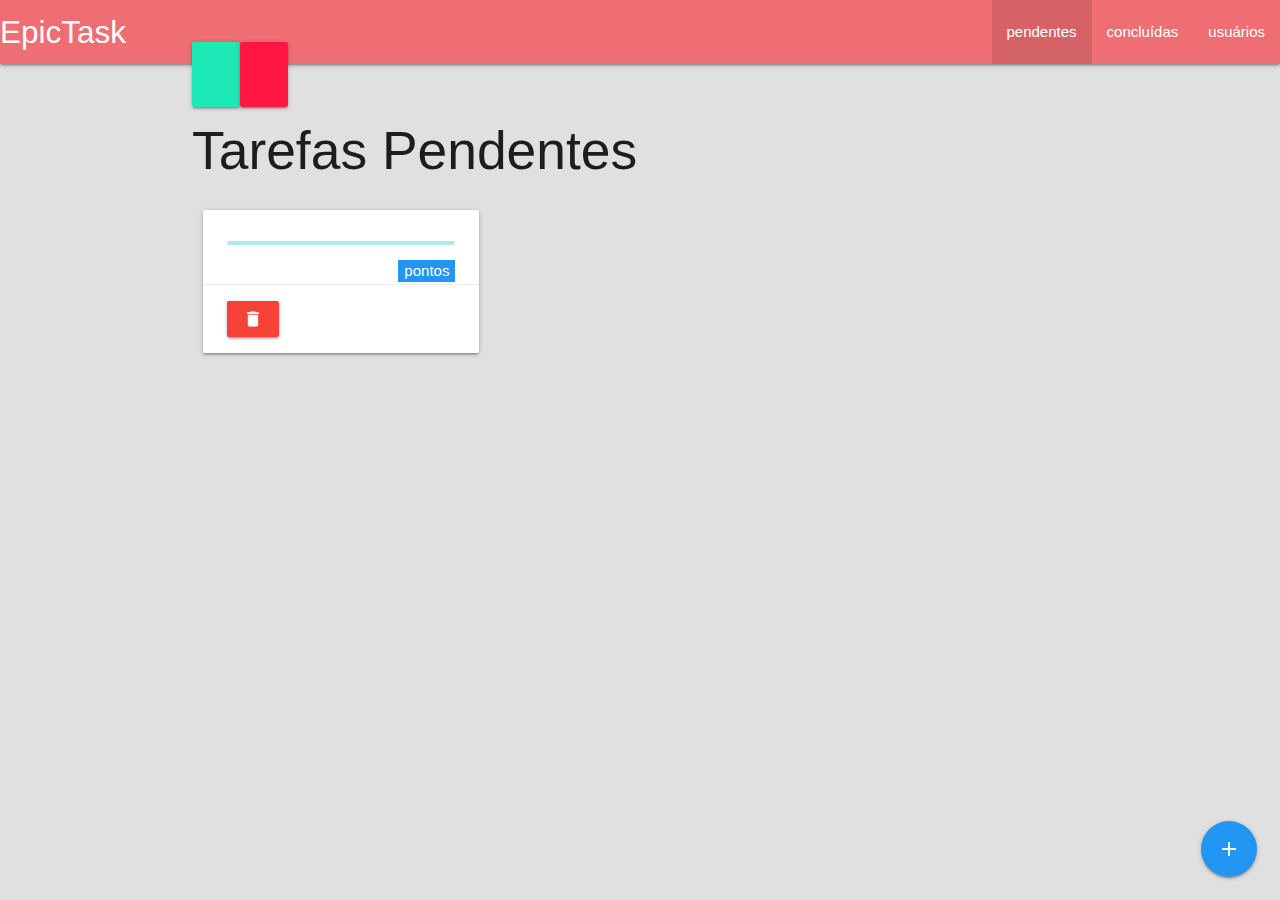
==== target/classes/templates/task/index.html @ df69e695 "projeto atualizado" ====
<!DOCTYPE html>
<html lang="pt-BR" xmlns:th="http://www.thymeleaf.org">

<head>
    <meta charset="UTF-8">
    <meta name="viewport" content="width=device-width, initial-scale=1.0">
    <link rel="stylesheet" href="https://cdnjs.cloudflare.com/ajax/libs/materialize/1.0.0/css/materialize.min.css">
    <link href="https://fonts.googleapis.com/icon?family=Material+Icons" rel="stylesheet">
    <link rel="stylesheet" href="style.css">
    <title>EpicTask</title>
</head>

<body class="grey lighten-2">

    <nav>
        <div class="nav-wrapper">
            <a href="#" class="brand-logo">EpicTask</a>
            <ul id="nav-mobile" class="right hide-on-med-and-down">
                <li class="active"><a href="/task">pendentes</a></li>
                <li><a href="#">concluídas</a></li>
                <li><a href="#">usuários</a></li>
                <li>
                    <img class="avatar" th:src="${avatar_url}" alt="">
                </li>
            </ul>
        </div>
    </nav>

    <main class="container">
        <span class="card-panel teal accent-3" th:if="${success}" th:text="${success}"></span>
        <span class="card-panel red accent-3 white-text" th:if="${error}" th:text="${error}"></span>

        <h2>Tarefas Pendentes</h2>

        <div class="row">
            <div class="col s12 m6 l4" th:each="task : ${tasks}">
                <div class="card">
                    <div class="card-content">
                        <div class="progress">
                            <div class="determinate" th:style="${'width:' + task.status + '%'}"></div>
                        </div>
                        <span class="card-title" th:text="${task.title}"></span>
                        <p th:text="${task.description}"></p>
                        <span data-badge-caption="pontos" class="badge blue white-text" th:text="${task.score}"></span>
                    </div>
                    <div class="card-action">
                        <a th:href="${'/task/delete/' + task.id}" class="btn red">
                            <i class="material-icons">delete</i>
                        </a>
                    </div>
                </div>
            </div>
        </div>

        <div class="fixed-action-btn">
            <a href="/task/new" class="btn-floating btn-large blue">
                <i class="large material-icons">add</i>
            </a>
        </div>

    </main>


</body>

</html>
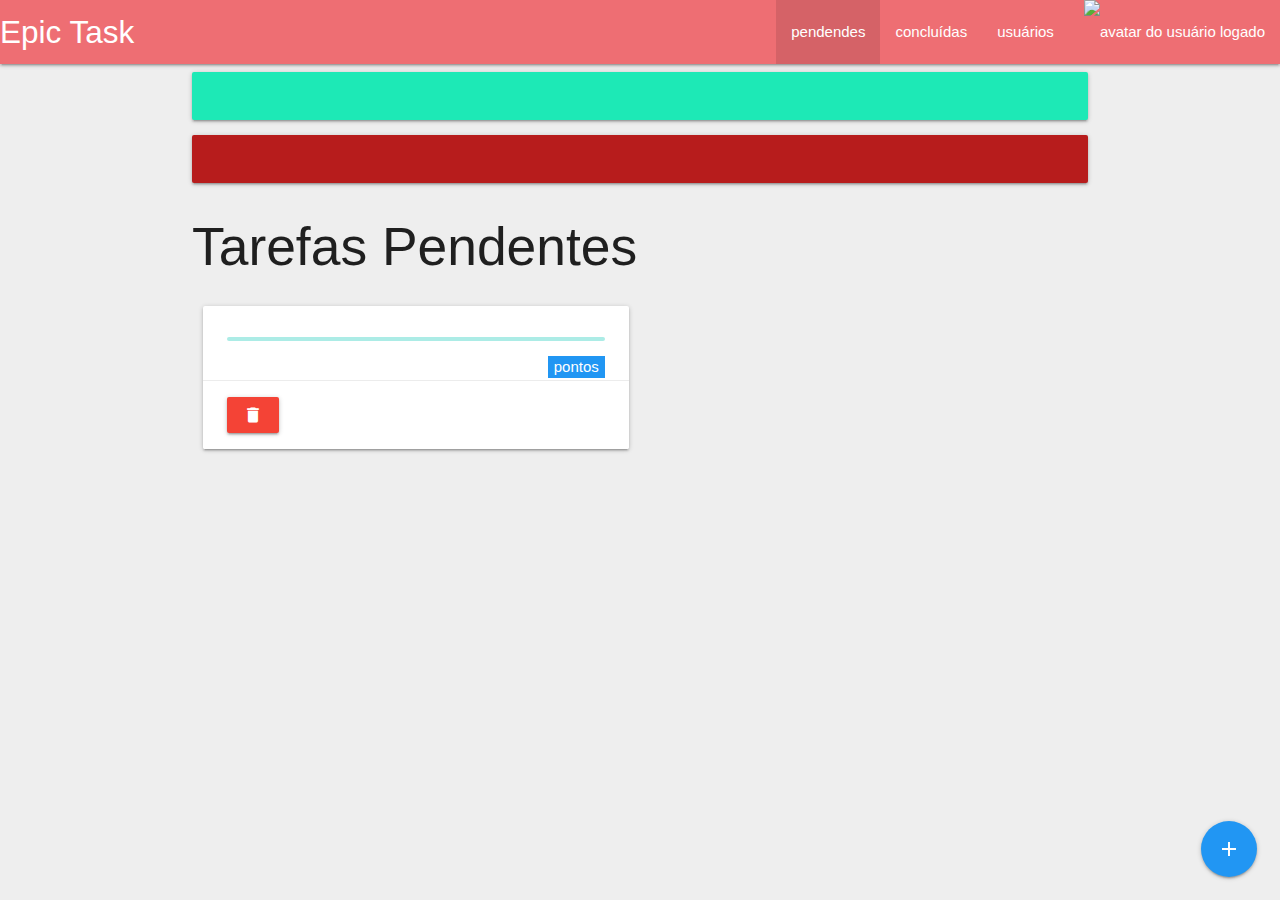
==== commit 3c595c86: "login efetuado" ====
--- a/target/classes/templates/task/index.html
+++ b/target/classes/templates/task/index.html
@@ -6,34 +6,51 @@
     <meta name="viewport" content="width=device-width, initial-scale=1.0">
     <link rel="stylesheet" href="https://cdnjs.cloudflare.com/ajax/libs/materialize/1.0.0/css/materialize.min.css">
     <link href="https://fonts.googleapis.com/icon?family=Material+Icons" rel="stylesheet">
+    <script src="https://cdnjs.cloudflare.com/ajax/libs/materialize/1.0.0/js/materialize.min.js"></script>
     <link rel="stylesheet" href="style.css">
     <title>EpicTask</title>
 </head>
 
-<body class="grey lighten-2">
+<body class="grey lighten-3">
 
     <nav>
         <div class="nav-wrapper">
-            <a href="#" class="brand-logo">EpicTask</a>
+            <a href="#" class="brand-logo">Epic Task</a>
             <ul id="nav-mobile" class="right hide-on-med-and-down">
-                <li class="active"><a href="/task">pendentes</a></li>
+                <li class="active"><a href="/task">pendendes</a></li>
                 <li><a href="#">concluídas</a></li>
                 <li><a href="#">usuários</a></li>
                 <li>
-                    <img class="avatar" th:src="${avatar_url}" alt="">
+                    <!-- Dropdown Trigger -->
+                    <a class='dropdown-trigger' href='#' data-target='dropdown1'>
+                        <img th:src="${avatar_url}" alt="avatar do usuário logado" class="avatar">
+                    </a>
+
+                    <!-- Dropdown Structure -->
+                    <ul id='dropdown1' class='dropdown-content'>
+                        <li><span th:text="${username}"></span></li>
+                        <li class="divider" tabindex="-1"></li>
+                        <li>
+                            <a href="/logout">
+                                <i class="material-icons">logout</i>
+                                sair
+                            </a>
+                        </li>
+                    </ul>
                 </li>
             </ul>
         </div>
     </nav>
 
-    <main class="container">
-        <span class="card-panel teal accent-3" th:if="${success}" th:text="${success}"></span>
-        <span class="card-panel red accent-3 white-text" th:if="${error}" th:text="${error}"></span>
+    <div class="container">
 
-        <h2>Tarefas Pendentes</h2>
+        <div class="card-panel teal accent-3" th:if="${success}" th:text="${success}"></div>
+        <div class="card-panel red darken-4 white-text" th:if="${error}" th:text="${error}"></div>
+
+        <h2 >Tarefas Pendentes</h2>
 
         <div class="row">
-            <div class="col s12 m6 l4" th:each="task : ${tasks}">
+            <div class="col s12 m6" th:each="task : ${tasks}">
                 <div class="card">
                     <div class="card-content">
                         <div class="progress">
@@ -47,20 +64,32 @@
                         <a th:href="${'/task/delete/' + task.id}" class="btn red">
                             <i class="material-icons">delete</i>
                         </a>
+
                     </div>
                 </div>
             </div>
         </div>
+    </div>
 
-        <div class="fixed-action-btn">
-            <a href="/task/new" class="btn-floating btn-large blue">
-                <i class="large material-icons">add</i>
-            </a>
-        </div>
-
-    </main>
+    <div class="fixed-action-btn">
+        <a href="/task/new" class="btn-floating btn-large blue" title="adicionar tarefa">
+            <i class="large material-icons">add</i>
+        </a>
+    </div>
 
 
 </body>
 
+<script>
+    document.addEventListener('DOMContentLoaded', function () {
+        var elems = document.querySelectorAll('.dropdown-trigger');
+        const options = {
+            constrainWidth: false,
+            coverTrigger: false
+        }
+        var instances = M.Dropdown.init(elems, options);
+    });
+
+</script>
+
 </html>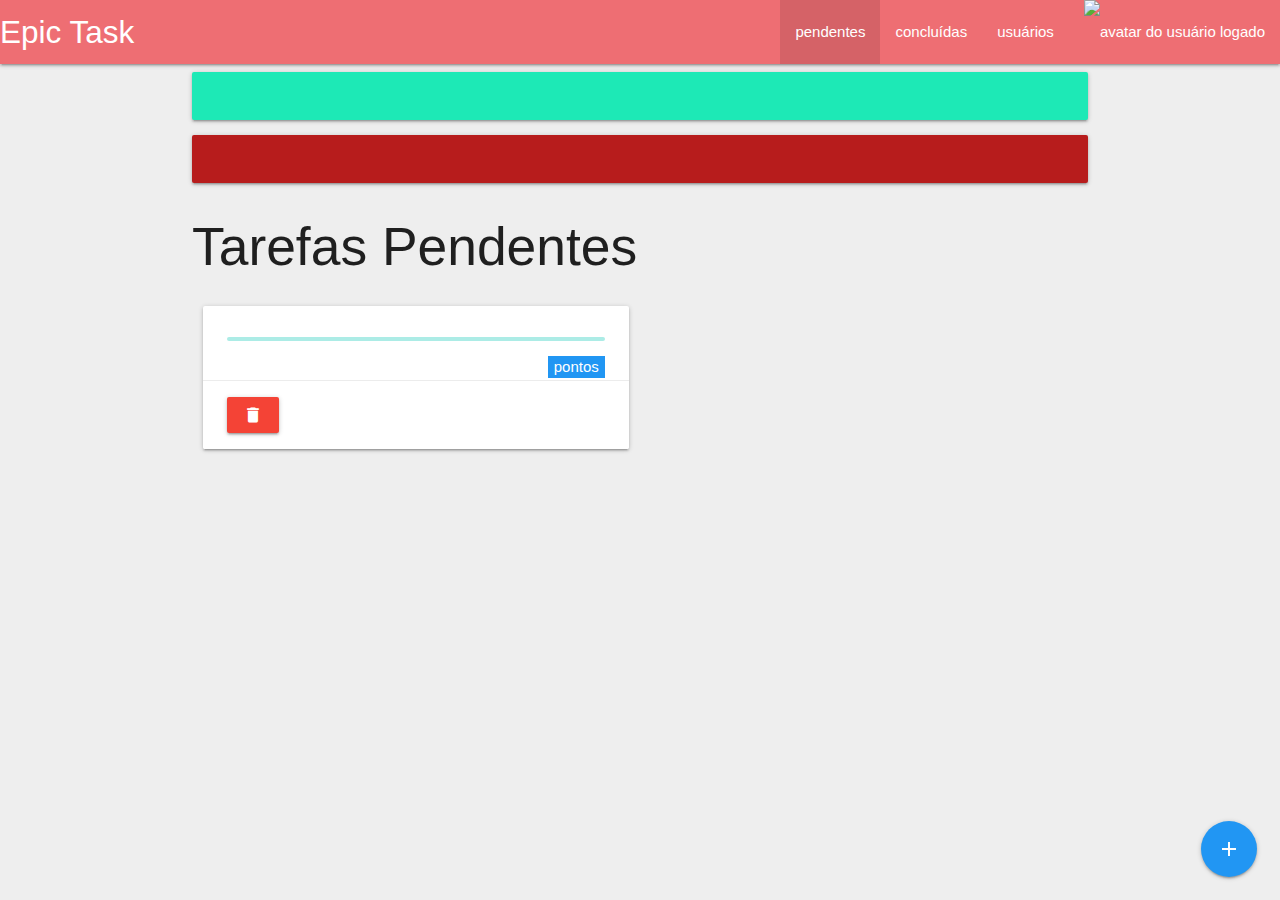
==== commit 19c00139: "internacionalização" ====
--- a/target/classes/templates/task/index.html
+++ b/target/classes/templates/task/index.html
@@ -17,9 +17,9 @@
         <div class="nav-wrapper">
             <a href="#" class="brand-logo">Epic Task</a>
             <ul id="nav-mobile" class="right hide-on-med-and-down">
-                <li class="active"><a href="/task">pendendes</a></li>
-                <li><a href="#">concluídas</a></li>
-                <li><a href="#">usuários</a></li>
+                <li class="active"><a href="/task" th:text="#{pending}">pendentes</a></li>
+                <li><a href="#" th:text="#{done}">concluídas</a></li>
+                <li><a href="#" th:text="#{user}">usuários</a></li>
                 <li>
                     <!-- Dropdown Trigger -->
                     <a class='dropdown-trigger' href='#' data-target='dropdown1'>
@@ -47,7 +47,7 @@
         <div class="card-panel teal accent-3" th:if="${success}" th:text="${success}"></div>
         <div class="card-panel red darken-4 white-text" th:if="${error}" th:text="${error}"></div>
 
-        <h2 >Tarefas Pendentes</h2>
+        <h2 th:text="#{task.pending}">Tarefas Pendentes</h2>
 
         <div class="row">
             <div class="col s12 m6" th:each="task : ${tasks}">
